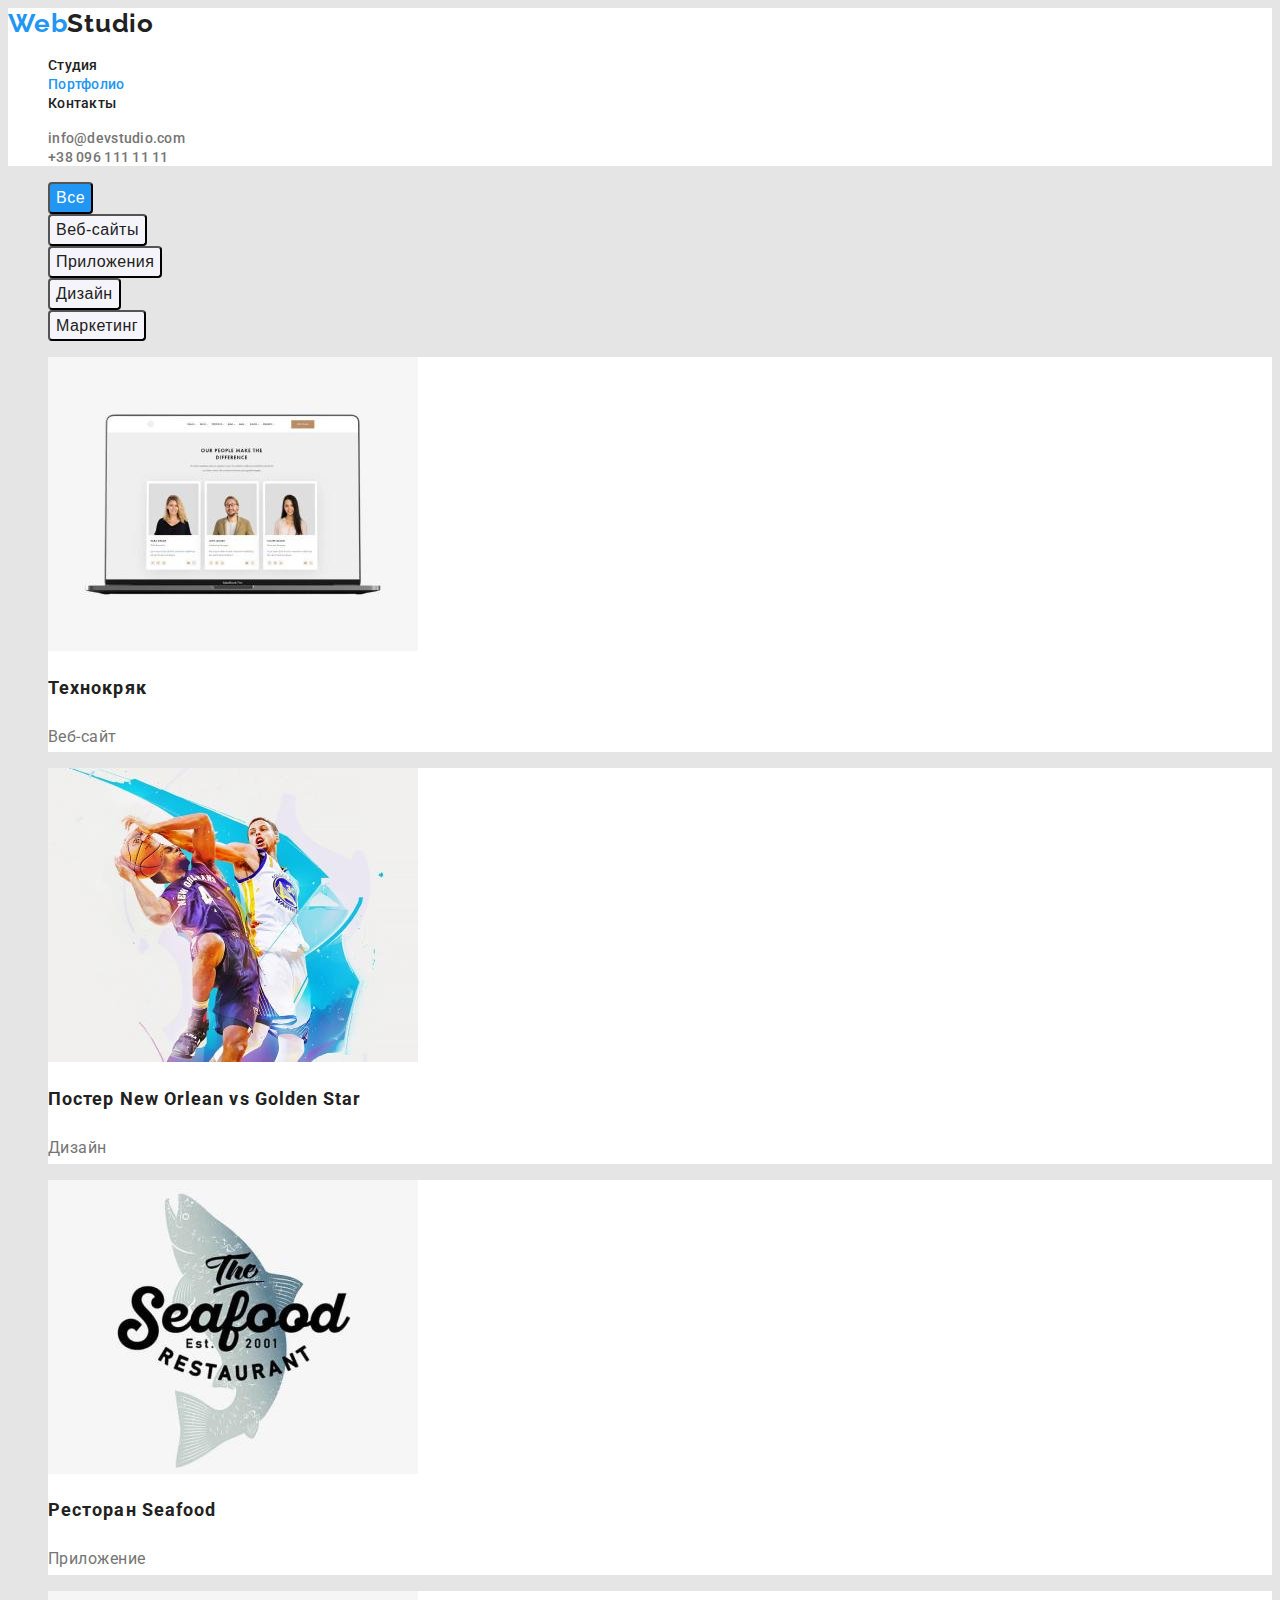
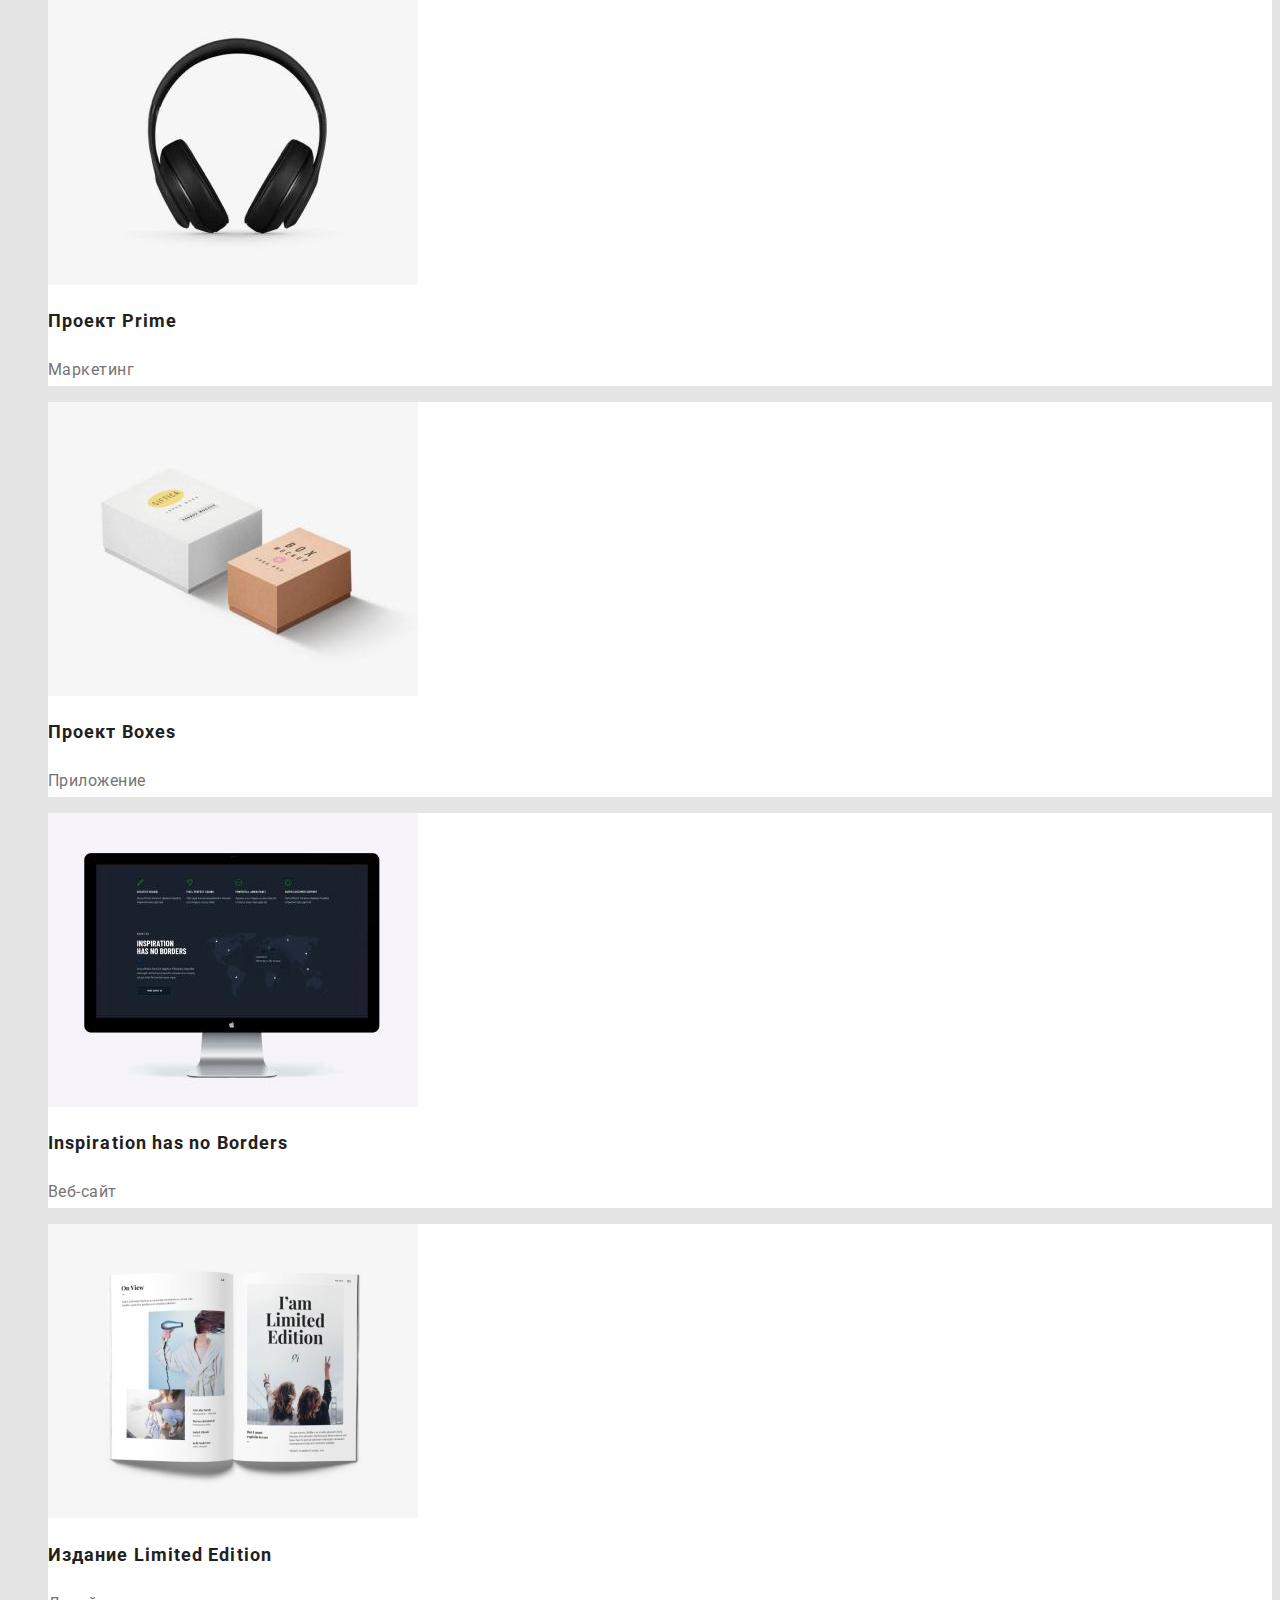
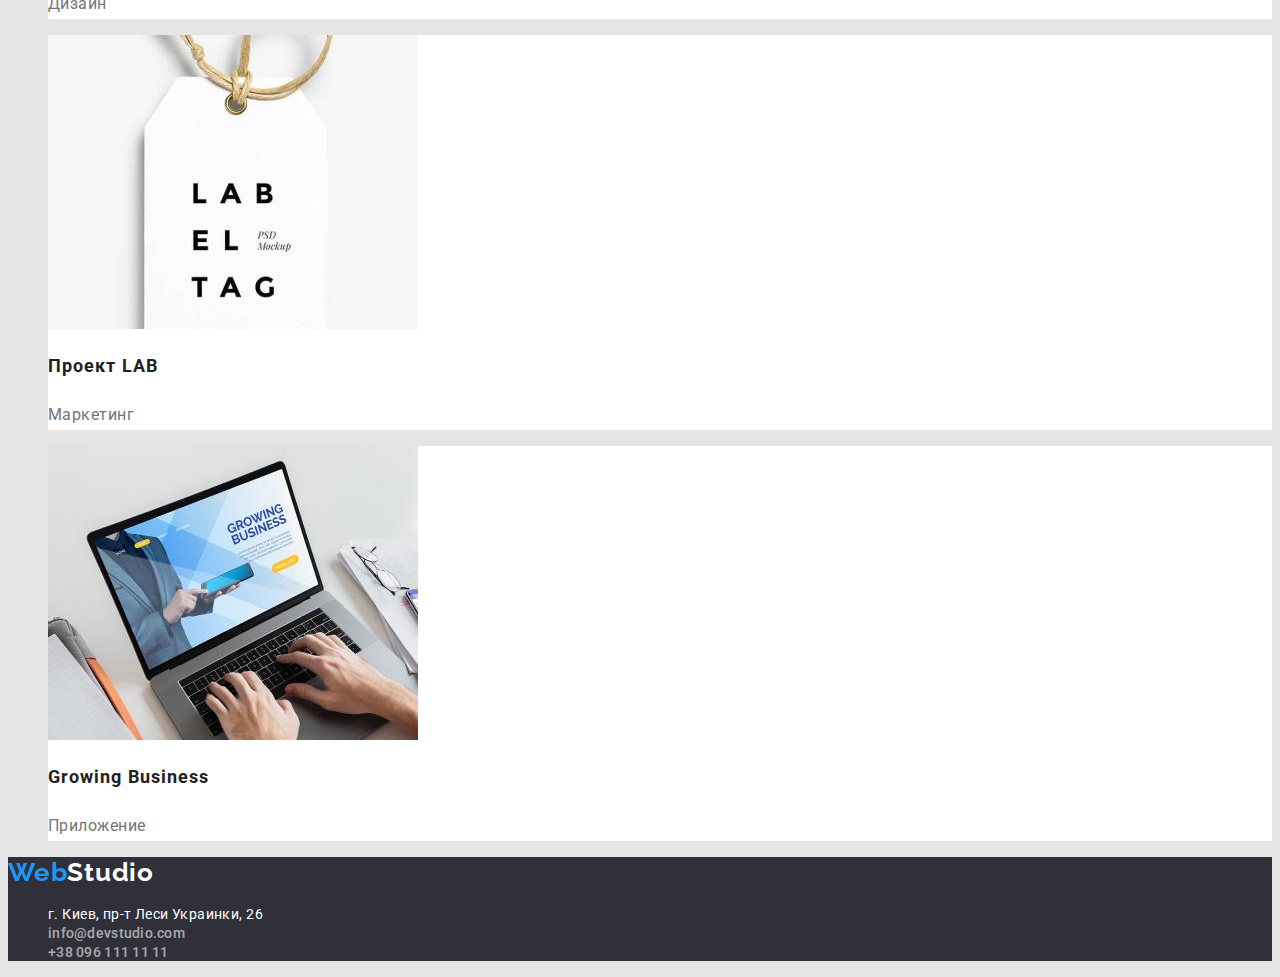
==== portfolio.html @ aa11ab43 "HW2" ====
<!DOCTYPE html>
<html lang="ru">

<head>
    <meta charset="UTF-8">
    <meta http-equiv="X-UA-Compatible" content="IE=edge">
    <meta name="viewport" content="width=device-width, initial-scale=1.0">
    <link rel="preconnect" href="https://fonts.googleapis.com">
    <link rel="preconnect" href="https://fonts.gstatic.com" crossorigin>
    <link href="https://fonts.googleapis.com/css2?family=Raleway:wght@700&family=Roboto:wght@400;500;700;900&display=swap"
        rel="stylesheet">
    <title>Портфолио</title>
    <link rel="stylesheet" href="./css/styles.css">
</head>

<body>
    <header class="header">
        <nav>
            <a class="logo link" href="./index.html">
                <span>Web</span>Studio
            </a>
            <ul class="nav-list list">
                <li class="nav-item">
                    <a href="" class="nav-link link">Студия</a>
                </li>
                <li class="nav-item">
                    <a href="./portfolio.html" class="nav-link current link">Портфолио</a>
                </li>
                <li class="nav-item">
                    <a href="" class="nav-link link">Контакты</a>
                </li>
            </ul>
        </nav>
        <ul class="contact-list list">
            <li class="contact-item ">
                <a href="mailto:info@devstudio.com" class="contact-link link">info@devstudio.com</a>
            </li>
            <li class="contact-item ">
                <a href="tel:+380961111111" class="contact-link link">+38 096 111 11 11</a>
            </li>
        </ul>
    </header>
    <main>
       <section class="portfolio-section">
           <h1 class="visually-hidden">Портфолио</h1>
           <ul  class="porfolio-nav-list list">
                <li>
                    <button type="button" class="portfolio-button current">Все</button>     
                </li>
                <li>
                    <button type="button" class="portfolio-button">Веб-сайты</button>
                </li>
                <li>
                    <button type="button" class="portfolio-button">Приложения</button>
                </li>
                <li>
                    <button type="button" class="portfolio-button">Дизайн</button>
                </li>
                <li>
                    <button type="button" class="portfolio-button">Маркетинг</button>
                </li>
           </ul>
           <ul class="example-list list">
                <li class="example-item">
                    <a href="" class="example-link link">
                        <img
                            src="./images/example-1.jpg" 
                            alt="Технокряк" 
                            width="370" 
                            height="294"
                        />
                        <h2 class="example-top-text">Технокряк</h2>
                        <p class="example-bottom-text">Веб-сайт</p>
                    </a>
                </li>
                <li class="example-item">
                    <a href="" class="example-link link">
                        <img 
                            src="./images/example-2.jpg" 
                            alt="Постер New Orlean vs Golden Star" 
                            width="370" 
                            height="294"
                        />
                        <h2 class="example-top-text">Постер New Orlean vs Golden Star</h2>
                        <p class="example-bottom-text">Дизайн</p>
                    </a>
                </li>
                <li class="example-item">
                    <a href="" class="example-link link">
                        <img 
                            src="./images/example-3.jpg" 
                            alt="Ресторан Seafood" 
                            width="370" 
                            height="294"
                        />
                        <h2 class="example-top-text">Ресторан Seafood</h2>
                        <p class="example-bottom-text">Приложение</p>
                    </a>
                </li>
                <li class="example-item">
                    <a href="" class="example-link link">
                        <img 
                            src="./images/example-4.jpg" 
                            alt="Проект Prime" 
                            width="370" 
                            height="294"
                        />
                        <h2 class="example-top-text">Проект Prime</h2>
                        <p class="example-bottom-text">Маркетинг</p>
                    </a>
                </li>
                <li class="example-item">
                    <a href="" class="example-link link">
                        <img 
                            src="./images/example-5.jpg" 
                            alt="Проект Boxes" 
                            width="370" 
                            height="294"
                        />
                        <h2 class="example-top-text">Проект Boxes</h2>
                        <p class="example-bottom-text">Приложение</p>
                    </a>
                </li>
                <li class="example-item">
                    <a href="" class="example-link link">
                        <img 
                            src="./images/example-6.jpg" 
                            alt="Inspiration has no Borders" 
                            width="370" 
                            height="294"
                        />
                        <h2 class="example-top-text">Inspiration has no Borders</h2>
                        <p class="example-bottom-text">Веб-сайт</p>
                    </a>
                </li>
                <li class="example-item">
                    <a href="" class="example-link link">
                        <img 
                            src="./images/example-7.jpg" 
                            alt="Издание Limited Edition" 
                            width="370" 
                            height="294"
                        />
                        <h2 class="example-top-text">Издание Limited Edition</h2>
                        <p class="example-bottom-text">Дизайн</p>
                    </a>
                </li>
                <li class="example-item">
                    <a href="" class="example-link link">
                        <img 
                            src="./images/example-8.jpg" 
                            alt="Проект LAB" 
                            width="370" 
                            height="294"
                        />
                        <h2 class="example-top-text">Проект LAB</h2>
                        <p class="example-bottom-text">Маркетинг</p>
                    </a>
                </li>
                <li class="example-item">
                    <a href="" class="example-link link">
                        <img 
                            src="./images/example-9.jpg" 
                            alt="Growing Business" 
                            width="370" 
                            height="294"
                        />
                        <h2 class="example-top-text">Growing Business</h2>
                        <p class="example-bottom-text">Приложение</p>
                    </a>
                </li>
           </ul>
       </section>      
    </main>
    <footer>
        <a class="logo contrast link " href="./index.html">
            <span>Web</span>Studio
        </a>
        <address class="address-section">
            <ul class="address-list list">
                <li class="adress-item">
                    <a href="https://www.google.com/maps/place/%D0%B1%D1%83%D0%BB.+%D0%9B%D0%B5%D1%81%D0%B8+%D0%A3%D0%BA%D1%80%D0%B0%D0%B8%D0%BD%D0%BA%D0%B8,+26,+%D0%9A%D0%B8%D0%B5%D0%B2,+%D0%A3%D0%BA%D1%80%D0%B0%D0%B8%D0%BD%D0%B0,+02000/@50.4265807,30.5361971,17z/data=!3m1!4b1!4m5!3m4!1s0x40d4cf0e033ecbe9:0x57a4dffefec77da0!8m2!3d50.4265807!4d30.5383858"
                        target="_blank" rel="noopener noreferrer" class="address-link link">
                        г. Киев, пр-т Леси Украинки, 26
                    </a>
                </li>
                <li>
                    <a href="mailto:info@devstudio.com" class="contact-link link">info@devstudio.com</a>
                </li>
                <li>
                    <a href="tel:+380961111111" class="contact-link link">+38 096 111 11 11</a>
                </li>
            </ul>
        </address>
    </footer>
</body>

</html>
---- css/styles.css ----
:root {
    --primary-text-color:#757575;
    --title-text-color:#212121;
    --primary-white-color:#FFFFFF;
    --accent-color:#2196F3;
    --hero-color: #2F303A;
    --primary-background-color:#E5E5E5;
    --active-button-color:#188CE8;
    --accent-background-color:#F5F4FA;
}
body {
    font-family: "Roboto", sans-serif;
    color: var(--primary-text-color);
    background-color:var(--primary-background-color);
}

.list {
    list-style: none;
}

.link {
    text-decoration: none;
}

.visually-hidden {
    position: absolute;
    white-space: nowrap;
    width: 1px;
    height: 1px;
    overflow: hidden;
    border: 0;
    padding: 0;
    clip: rect(0 0 0 0);
    clip-path: inset(50%);
    margin: -1px;
}

.title {
    font-weight: 700;
    font-size: 36px;
    line-height: 1.17;
    text-align: center;
    letter-spacing: 0.03em;
    
    color:var(--title-text-color);
}


/* HEADER */
.header {
    background-color: var(--primary-white-color);
} 

.logo { 
    font-family: "Raleway", sans-serif;
    font-weight: 700;
    font-size: 26px;
    line-height: 1.19;
    letter-spacing: 0.03em;

    color: var(--title-text-color);
}

.logo>span {
    color:var(--accent-color);
}

.logo.contrast {
    color: var(--primary-white-color);
}

.nav-link {
    font-weight: 500;
    font-size: 14px;
    line-height: 1.14;
    letter-spacing: 0.02em;
    
    color: var(--title-text-color);
}

.current {
    color: var(--accent-color);
}

.nav-link.current:hover,
.nav-link.current:focus {
    color: var(--title-text-color);
}

.nav-link:hover,
.nav-link:focus,
.contact-link:hover,
.contact-link:focus {
    color: var(--accent-color);
}


.contact-link {
    font-weight: 500;
    font-size: 14px;
    line-height: 1.14px;
    letter-spacing: 0.02em;

    color: var(--primary-text-color);
}


/* HERO */
.hero-section {
    background-color: var(--hero-color);
}

.hero-title {
    font-weight: 900;
    font-size: 44px;
    line-height: 1.36;
    text-align: center;
    letter-spacing: 0.06em;
    text-transform: uppercase;

    color: var(--primary-white-color);
}

.hero-button {
    font-weight: 700;
    font-size: 16px;
    line-height: 1.88;
    text-align: center;
    letter-spacing: 0.06em;

    cursor: pointer;

    background-color: var(--accent-color);
    color: var(--primary-white-color);
}

.hero-button:hover,
.hero-button:focus {
    color: var(--active-button-color);
}

/* ADVANTAGES */

.advantages-title {
    font-weight: 700;
    font-size: 14px;
    line-height: 1.14px;
    letter-spacing: 0.03em;
    text-transform: uppercase;
    
    color: var(--title-text-color);
}

.advantages-text {
    font-size: 14px;
    line-height: 1.71px;
    letter-spacing: 0.03em;
}

/* SERVICES  */

/* TEAM */

.team-section {
    background-color: var(--accent-background-color);
}

.team-item {
    background-color: var(--primary-white-color);
}

.team-top-text {
    font-weight: 500;
    font-size: 16px;
    line-height: 1.19;
    text-align: center;
    letter-spacing: 0.03em;

    color: var(--title-text-color);
}

.team-bottom-text {
    font-size: 16px;
    line-height: 1.19;
    text-align: center;
    letter-spacing: 0.03em;

    color: var(--primary-text-color);
}

/* FOOTER */
footer {
    background-color: var(--hero-color);
}

.footer-logo { 
    font-family: "Raleway", sans-serif;
    font-weight: 700;
    font-size: 26px;
    line-height: 1.19;
    letter-spacing: 0.03em;

    color: var(--primary-white-color);
}

.address-link {
    font-style: normal;
    font-size: 14px;
    line-height: 1.17;
    letter-spacing: 0.03em;
    
    color: var(--primary-white-color);
}

.address-link:hover,
.address-link:focus {
    color: var(--accent-color);
}

footer .contact-link {
    font-style: normal;
    color: rgba(255, 255, 255, 0.6);
}

    
/*   PORTFOLIO                             */
.portfolio-section {
    background-color: var(--primary-background-color);
}

.portfolio-button {
    background: var(--accent-background-color);
    border-radius: 4px;

    font-weight: 500;
    font-size: 16px;
    line-height: 1.62;

    text-align: center;
    letter-spacing: 0.03em;

    color: var(--title-text-color);

    cursor: pointer;

}

.portfolio-button.current {
    background-color: var(--accent-color);

    color: var(--primary-white-color);
}

.example-item {
    background-color: var(--primary-white-color);
}

.example-top-text {
    font-weight: 700;
    font-size: 18px;
    line-height: 2;
    letter-spacing: 0.06em;

    color: var(--title-text-color);
}

.example-bottom-text {
    font-size: 16px;
    line-height: 1.88;
    letter-spacing: 0.03em;
    
    color: var(--primary-text-color);

}
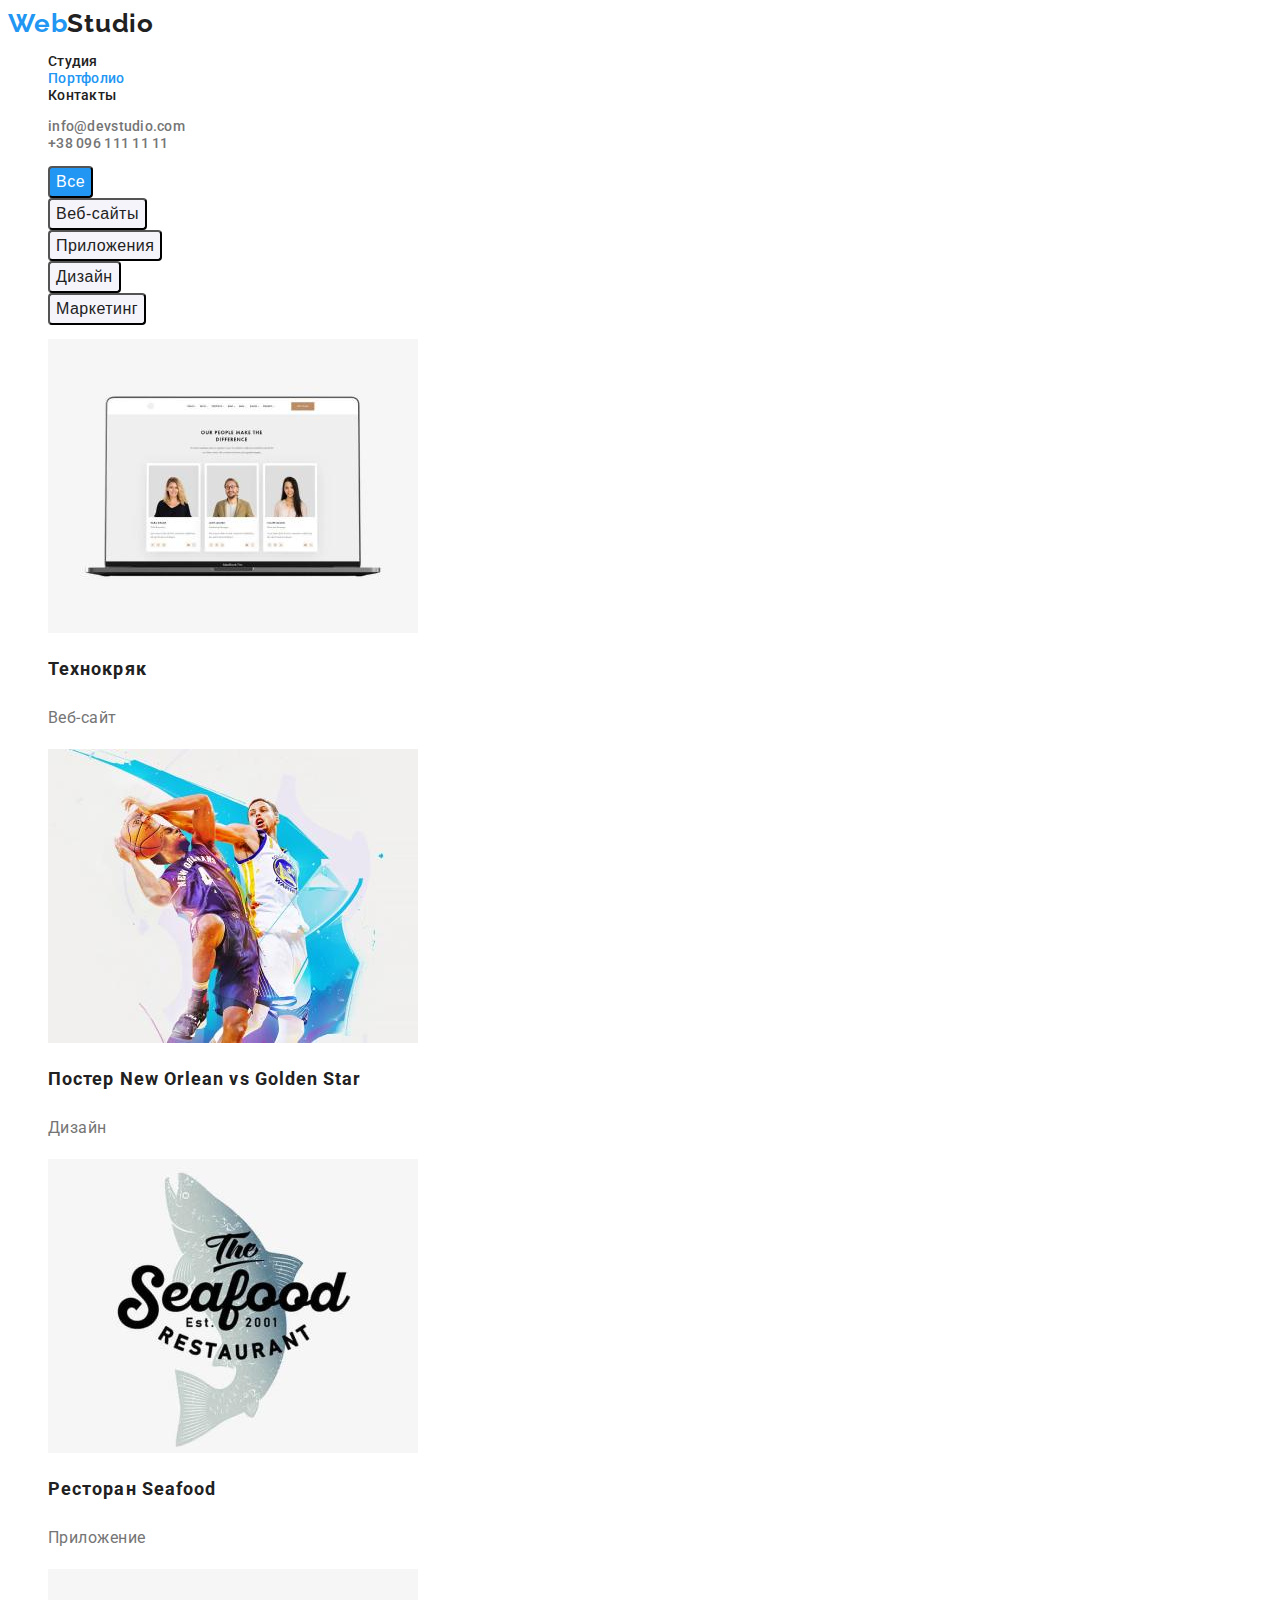
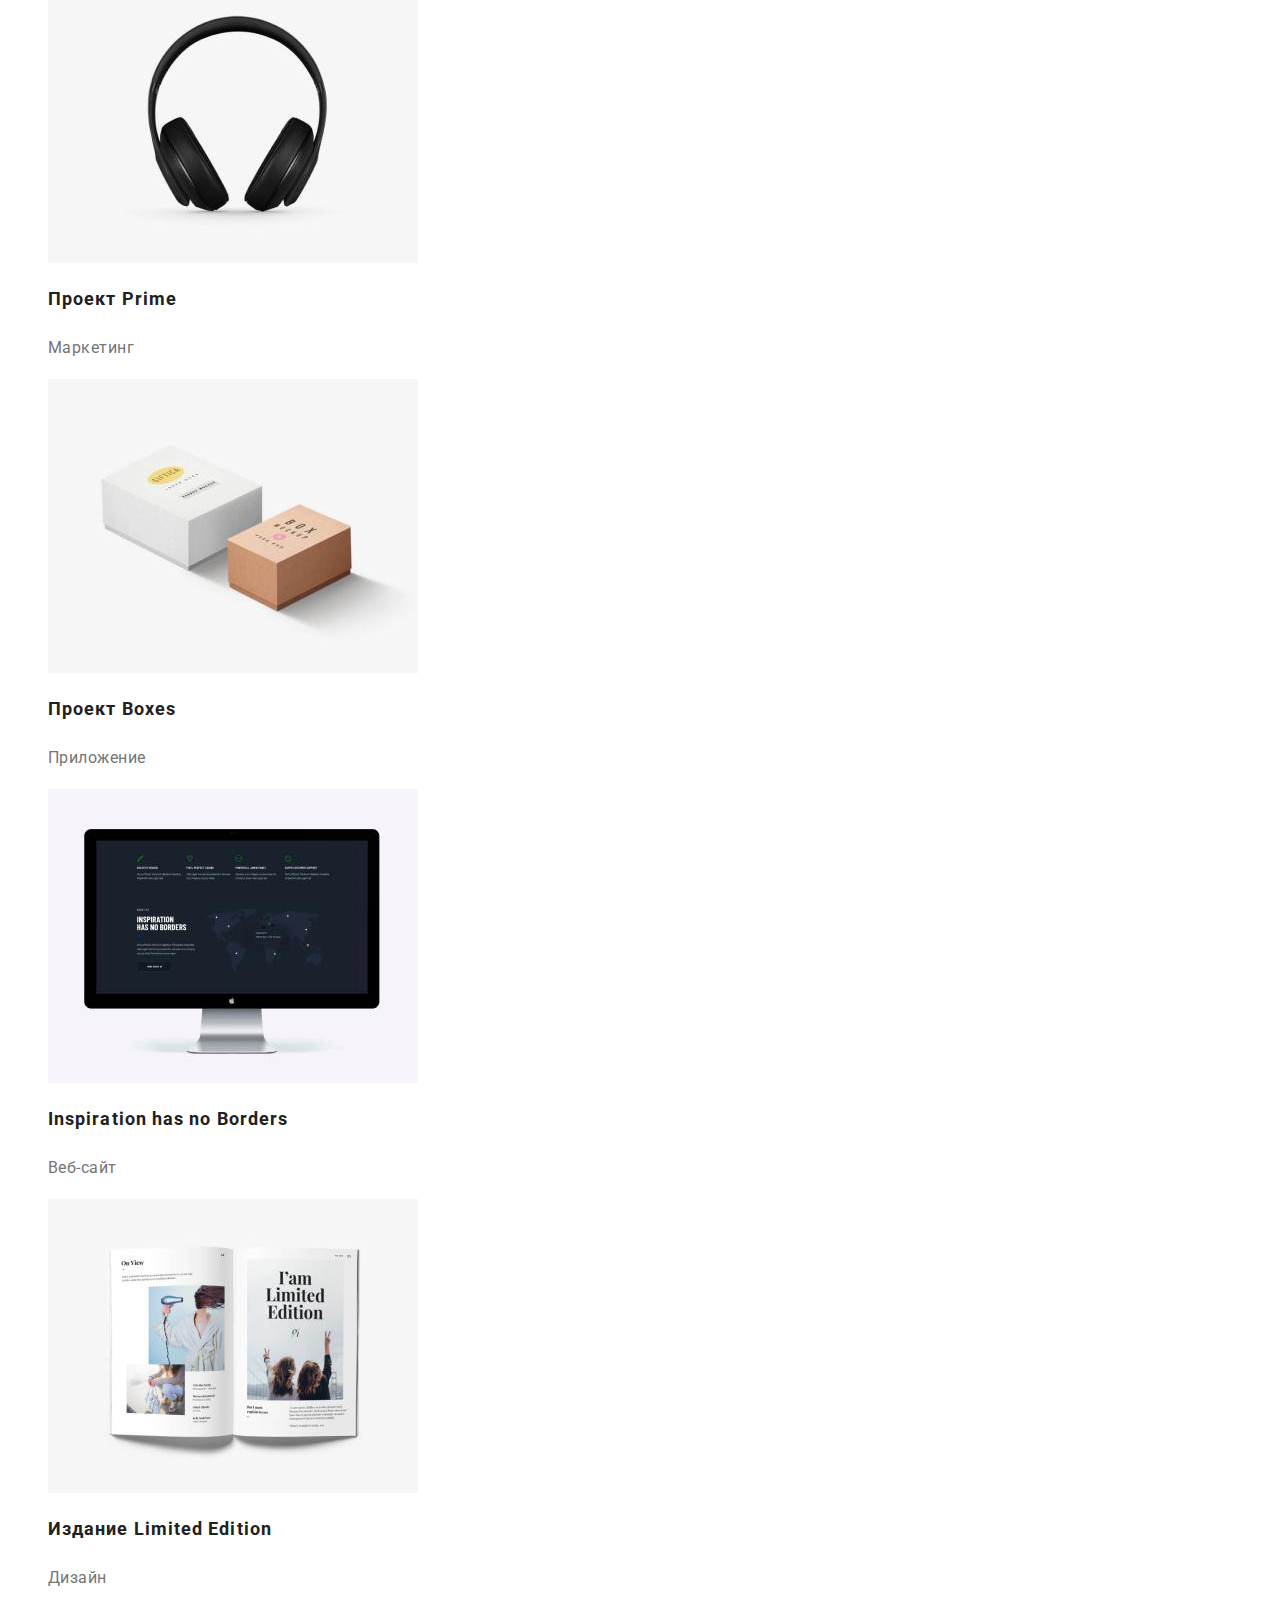
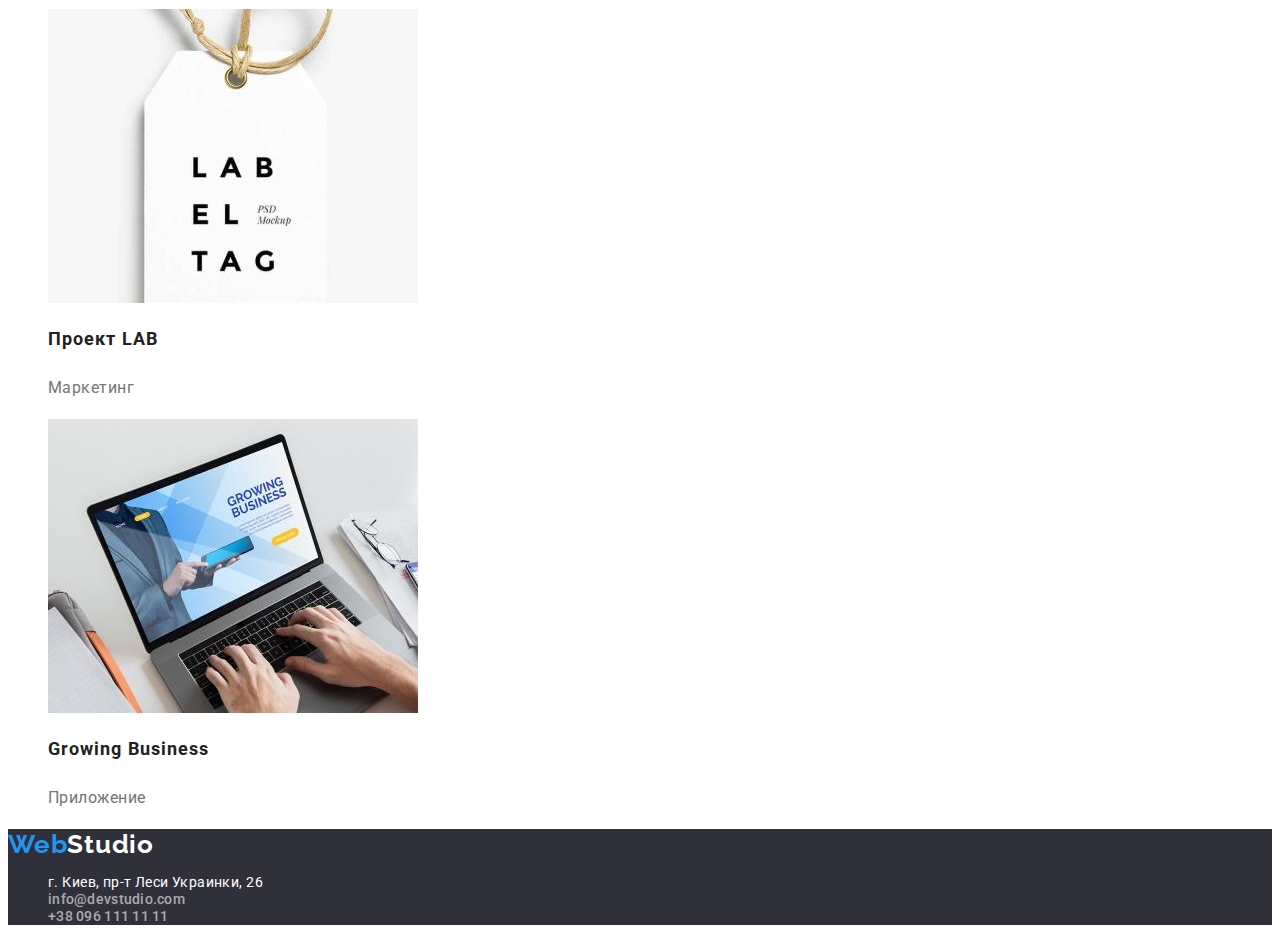
==== commit b0929983: "Поправки" ====
--- a/portfolio.html
+++ b/portfolio.html
@@ -21,7 +21,7 @@
             </a>
             <ul class="nav-list list">
                 <li class="nav-item">
-                    <a href="" class="nav-link link">Студия</a>
+                    <a href="index.html" class="nav-link link">Студия</a>
                 </li>
                 <li class="nav-item">
                     <a href="./portfolio.html" class="nav-link current link">Портфолио</a>
--- a/css/styles.css
+++ b/css/styles.css
@@ -10,8 +10,11 @@
 }
 body {
     font-family: "Roboto", sans-serif;
-    color: var(--primary-text-color);
-    background-color:var(--primary-background-color);
+    font-size: 14px;
+    letter-spacing: 0.03em;
+
+    color: var(--primary-text-color);
+    background-color: var(--primary-white-color);
 }
 
 .list {
@@ -71,7 +74,6 @@
 
 .nav-link {
     font-weight: 500;
-    font-size: 14px;
     line-height: 1.14;
     letter-spacing: 0.02em;
     
@@ -97,8 +99,7 @@
 
 .contact-link {
     font-weight: 500;
-    font-size: 14px;
-    line-height: 1.14px;
+    line-height: 1.14;
     letter-spacing: 0.02em;
 
     color: var(--primary-text-color);
@@ -136,7 +137,7 @@
 
 .hero-button:hover,
 .hero-button:focus {
-    color: var(--active-button-color);
+    background-color: var(--active-button-color);
 }
 
 /* ADVANTAGES */
@@ -144,7 +145,7 @@
 .advantages-title {
     font-weight: 700;
     font-size: 14px;
-    line-height: 1.14px;
+    line-height: 1.14;
     letter-spacing: 0.03em;
     text-transform: uppercase;
     
@@ -152,9 +153,7 @@
 }
 
 .advantages-text {
-    font-size: 14px;
-    line-height: 1.71px;
-    letter-spacing: 0.03em;
+    line-height: 1.71;
 }
 
 /* SERVICES  */
@@ -198,17 +197,16 @@
     font-weight: 700;
     font-size: 26px;
     line-height: 1.19;
-    letter-spacing: 0.03em;
+
 
     color: var(--primary-white-color);
 }
 
 .address-link {
     font-style: normal;
-    font-size: 14px;
     line-height: 1.17;
     letter-spacing: 0.03em;
-    
+    font-weight: 400;
     color: var(--primary-white-color);
 }
 
@@ -224,9 +222,6 @@
 
     
 /*   PORTFOLIO                             */
-.portfolio-section {
-    background-color: var(--primary-background-color);
-}
 
 .portfolio-button {
     background: var(--accent-background-color);
@@ -245,6 +240,12 @@
 
 }
 
+.portfolio-button:hover,
+.portfolio-button:focus {
+    color:var(--primary-white-color);
+    background-color: var(--accent-color);
+}
+
 .portfolio-button.current {
     background-color: var(--accent-color);
 
